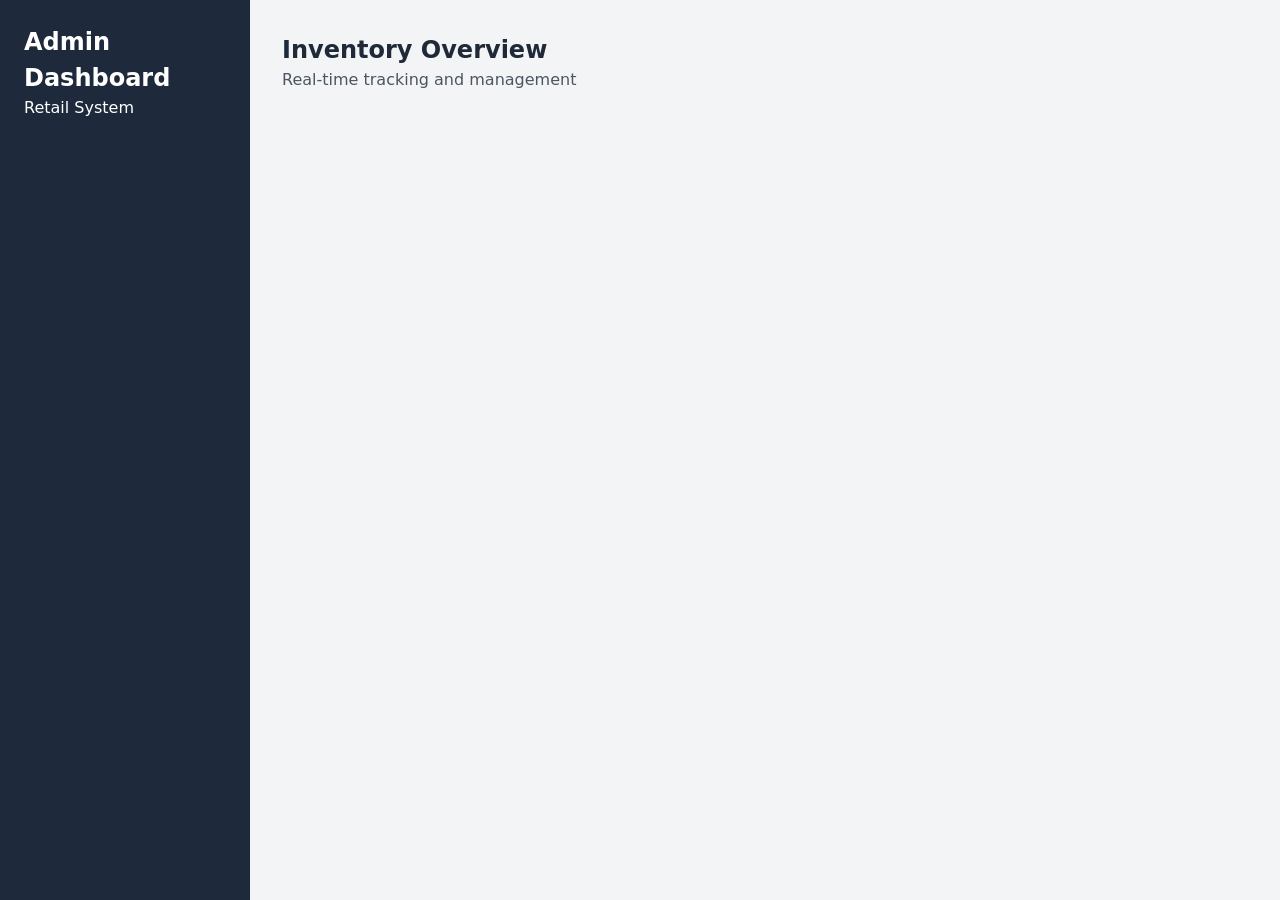
==== admin.html @ 1908fc45 "feat: create HTML layout and base CSS for user and admin pannel" ====
<!DOCTYPE html>
<html lang="en">
<head>
    <meta charset="UTF-8">
    <meta name="viewport" content="width=device-width, initial-scale=1.0">
    <title>Admin Dashboard</title>
    <link rel="stylesheet" href="style.css">
</head>
<body>
    <div class="admin-layout">
        <aside class="sidebar">     
            <div>
                <h2>Admin Dashboard</h2>
                <p>Retail System</p>
            </div>
        </aside> 
        <!-- aside represent the portion of doc that is indirectly related to main content -->
        <main class="admin-main">
            <header>
                <h2>Inventory Overview</h2>
                <p style="color:var(--text-secondary);">Real-time tracking and management</p>
                <!-- color which define in css is call here by use var()function  -->
            </header>
        </main>

    </div>
    <script src="admin.js"></script>
</body>
</html>
---- style.css ----
@import url('https://fonts.googleapis.com/css2?family=Roboto:wght@300;400;500;700&display=swap');
/*  theme variables */
/* :(This selector combination is used to build flexible, maintainable dark/light themes while keeping a seamless default fallback.) */
/* bg means background color */
/* text means text color */
/* --( The browser registers it as a custom variable that you can reuse later using the var() function) */
/* An accent color is the brand color or primary action color of your website which draw user's attention */



:root,[data-theme="light"]{
    --bg-primary: #ffffff;
    --bg-secondary: #f3f4f6;
    --text-primary:#1f2937;
    --text-secondary:#4b5563;
    --accent:#c4542f;
    --accent-light:rgba(196,84,47,0.1);
    --surface:#f8f9fa;
    --border:#dee2e6;
    --nav-admin:#1e293b;
    --shadow:0 4px 6px -1px rgba(0,0,0,0.05),0 2px 4px -1px rgba(0,0,0,0.03);
    --radius-sm:6px;
    --radius-md:12px;
    --radius-lg:24px;
    --font-sans:'Noto Sans',system-ui, -apple-system,sans-serif;
    --status-success:#10b981;
    --status-warning:#f59e0b;
    --status-danger:#ef4444;
}

[data-theme="dark"] {  
  --bg-primary: #1a1a2e;  
  --bg-secondary: #0f0f1b;  
  --text-primary: #e0e0e0;  
  --text-secondary: #9ca3af;  
  --accent: #d4714f;  
  --accent-light: rgba(212, 113, 79, 0.15);  
  --surface: #16213e;  
  --border: #2a3a5e;  
  --nav-admin: #020617; 
  --shadow: 0 10px 15px -3px rgba(0, 0, 0, 0.3), 0 4px 6px -2px rgba(0, 0, 0, 0.2);  
}

/* Global Reset */
* { box-sizing: border-box; margin: 0; padding: 0; }
body { 
  font-family: var(--font-sans); 
  background-color: var(--bg-secondary); 
  color: var(--text-primary); 
  line-height: 1.5; 
  transition: background-color 0.3s, color 0.3s; 
}
a { text-decoration: none; color: inherit; }
button { cursor: pointer; font-family: inherit; border: none; }
input, select { font-family: inherit; }

/* Navbar */
.top-nav { 
  display: flex; justify-content: space-between; align-items: center; 
  padding: 1rem 2rem; background-color: var(--bg-primary); 
  border-bottom: 1px solid var(--border); 
}
.nav-brand { font-size: 1.25rem; font-weight: 700; color: var(--accent); }
.nav-links { display: flex; gap: 1.5rem; align-items: center; }
.nav-links a { color: var(--text-secondary); font-weight: 500; transition: color 0.2s; }
.nav-links a:hover, .nav-links a.active { color: var(--accent); }

/* Buttons */
.btn-primary { 
  background-color: var(--accent); color: white; 
  padding: 0.75rem 1.5rem; border-radius: var(--radius-sm); 
  font-weight: 600; display: flex; align-items: center; gap: 0.5rem; 
  transition: opacity 0.2s;
}
.btn-primary:hover { opacity: 0.9; }
.btn-outline { 
  border: 1px solid var(--border); background: transparent; 
  color: var(--text-primary); padding: 0.5rem 1rem; 
  border-radius: var(--radius-sm); display: flex; 
  align-items: center; gap: 0.5rem;
}

/* User Layout */
.user-layout { padding: 2rem; max-width: 1400px; margin: 0 auto; }
.top-section { display: grid; grid-template-columns: 1fr 2fr; gap: 2rem; margin-bottom: 2rem; }
.hero-card { 
  background: linear-gradient(135deg, var(--accent), #e86a45); 
  color: white; padding: 2rem; border-radius: var(--radius-md); 
  display: flex; flex-direction: column; justify-content: space-between; 
}
.hero-number { font-size: 3.5rem; font-weight: 700; margin-top: 2rem; }
.form-card { 
  background-color: var(--surface); padding: 2rem; 
  border-radius: var(--radius-md); border: 1px solid var(--border); 
}
.form-grid { display: grid; grid-template-columns: 1fr 1fr; gap: 1.5rem; margin-top: 1.5rem; }
.input-group { display: flex; flex-direction: column; gap: 0.5rem; }
.input-group label { font-size: 0.875rem; color: var(--text-secondary); }
.input-group input, .input-group select { 
  padding: 0.75rem; background-color: var(--bg-primary); 
  border: 1px solid var(--border); border-radius: var(--radius-sm); 
  color: var(--text-primary); 
}
.input-group.full-width { grid-column: 1 / -1; }
.error-msg { color: var(--status-danger); font-size: 0.75rem; display: none; margin-top: -0.25rem; }

/* Grid Cards */
.inventory-header { display: flex; justify-content: space-between; align-items: center; margin-bottom: 1.5rem; }
.grid-container { display: grid; grid-template-columns: repeat(auto-fill, minmax(280px, 1fr)); gap: 1.5rem; }
.item-card { 
  background-color: var(--surface); border-radius: var(--radius-md); 
  border: 1px solid var(--border); overflow: hidden; 
  transition: transform 0.2s; box-shadow: var(--shadow);
}
.item-card:hover { transform: translateY(-5px); }
.item-img { width: 100%; height: 200px; object-fit: cover; background-color: var(--bg-secondary); }
.item-details { padding: 1.5rem; }
.badge { padding: 0.25rem 0.75rem; border-radius: 99px; font-size: 0.75rem; font-weight: 600; display: inline-block; }
.badge.in-stock { background-color: rgba(16, 185, 129, 0.1); color: var(--status-success); }
.badge.low-stock { background-color: rgba(245, 158, 11, 0.1); color: var(--status-warning); }
.badge.discontinued { background-color: rgba(239, 68, 68, 0.1); color: var(--status-danger); }
.stock-bar-container { height: 6px; background-color: var(--bg-secondary); border-radius: 3px; margin-top: 1rem; overflow: hidden;}
.stock-bar { height: 100%; background-color: var(--accent); }

/* Admin Layout */
.admin-layout { display: flex; min-height: 100vh; }
.sidebar { 
  width: 250px; background-color: var(--nav-admin); 
  color: white; padding: 1.5rem; display: flex; flex-direction: column; 
}
.sidebar-links { margin-top: 2rem; display: flex; flex-direction: column; gap: 0.5rem; flex-grow: 1; }
.sidebar-links a { 
  padding: 0.75rem 1rem; border-radius: var(--radius-sm); 
  display: flex; align-items: center; gap: 0.75rem; 
  color: #94a3b8; transition: 0.2s; 
}
.sidebar-links a:hover, .sidebar-links a.active { background-color: var(--accent); color: white; }
.admin-main { flex-grow: 1; padding: 2rem; display: flex; flex-direction: column; gap: 2rem; }

/* Admin Stats & Tables */
.stats-row { display: grid; grid-template-columns: repeat(3, 1fr); gap: 1.5rem; }
.stat-card { 
  background-color: var(--surface); border: 1px solid var(--border); 
  padding: 1.5rem; border-radius: var(--radius-md); 
  display: flex; align-items: center; gap: 1.5rem; 
}
.stat-icon { 
  width: 48px; height: 48px; border-radius: var(--radius-sm); 
  background-color: var(--accent-light); color: var(--accent); 
  display: flex; align-items: center; justify-content: center; 
}
.table-container { 
  background-color: var(--surface); border: 1px solid var(--border); 
  border-radius: var(--radius-md); overflow: auto; 
}
table { width: 100%; border-collapse: collapse; text-align: left; }
th, td { padding: 1rem 1.5rem; border-bottom: 1px solid var(--border); }
th { color: var(--text-secondary); font-size: 0.875rem; text-transform: uppercase; letter-spacing: 0.05em; }
.action-btn { background: none; color: var(--text-secondary); padding: 0.5rem; transition: color 0.2s; }
.action-btn:hover { color: var(--accent); }
.action-btn.delete-btn:hover { color: var(--status-danger); }

/* Modal & Utilities */
dialog { 
  margin: auto; padding: 2rem; border: 1px solid var(--border); 
  border-radius: var(--radius-md); background-color: var(--surface); 
  color: var(--text-primary); width: 100%; max-width: 500px; 
}
dialog::backdrop { background-color: rgba(0, 0, 0, 0.5); backdrop-filter: blur(2px); }
.loading { text-align: center; padding: 3rem; color: var(--text-secondary); display: none; }
.spin { animation: spin 1s linear infinite; }
@keyframes spin { 100% { transform: rotate(360deg); } }
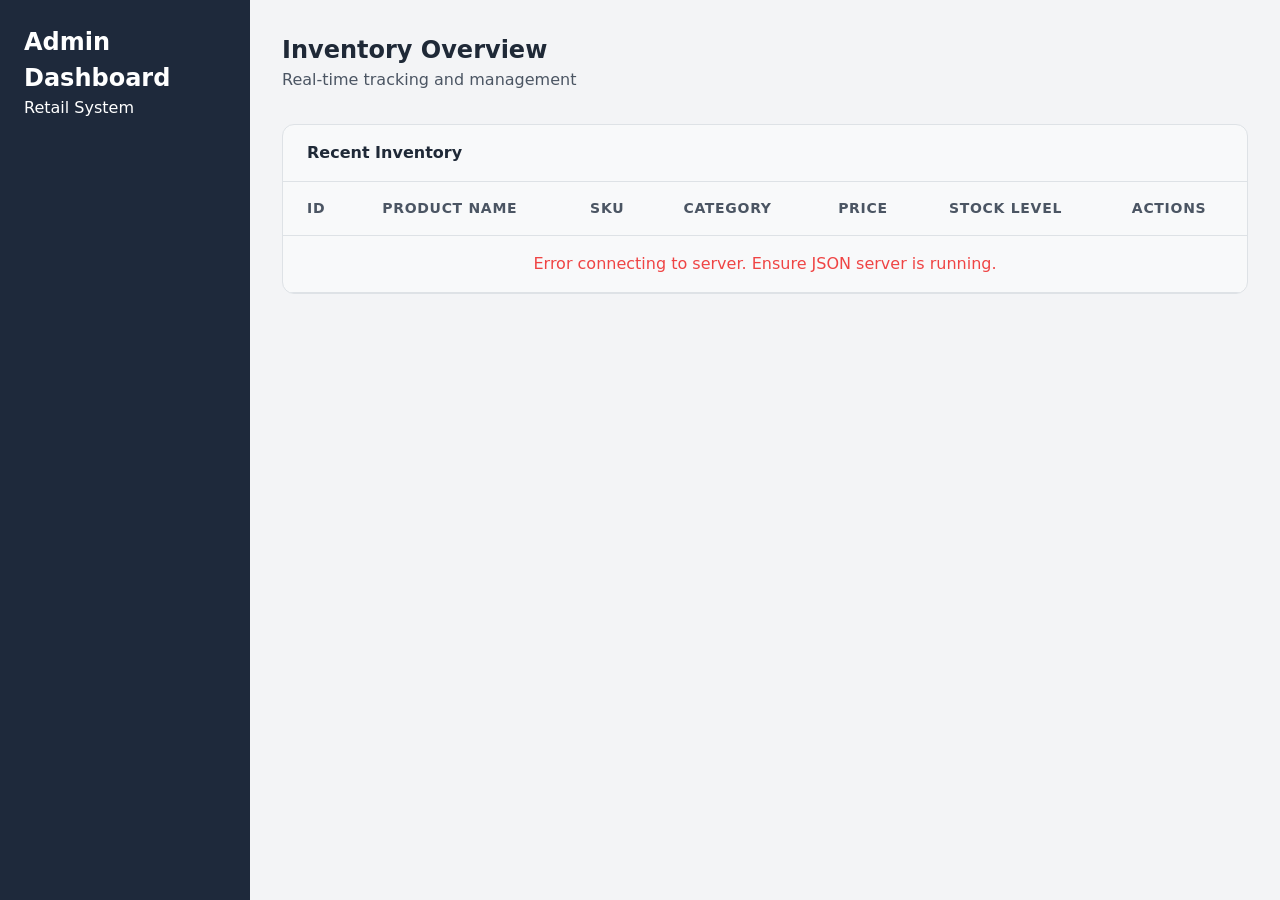
==== commit 28b1c19b: "feature:display admin inventory list and implementation with delete operation" ====
--- a/admin.html
+++ b/admin.html
@@ -21,6 +21,25 @@
                 <p style="color:var(--text-secondary);">Real-time tracking and management</p>
                 <!-- color which define in css is call here by use var()function  -->
             </header>
+            <section class="table-container">
+                <div style="padding: 1rem 1.5rem; border-bottom:1px solid var(--border);">
+                    <h3 style="font-size: 1rem;">Recent Inventory</h3>
+                </div>
+                <table>
+                    <thead>
+                        <tr>
+                            <th>ID</th>
+                            <th>Product Name</th>
+                            <th>SKU</th>
+                            <th>Category</th>
+                            <th>Price</th>
+                            <th>Stock Level</th>
+                            <th>Actions</th>
+                        </tr>
+                    </thead>
+                    <tbody id="admin-tbody"></tbody>
+                </table>
+            </section>
         </main>
 
     </div>
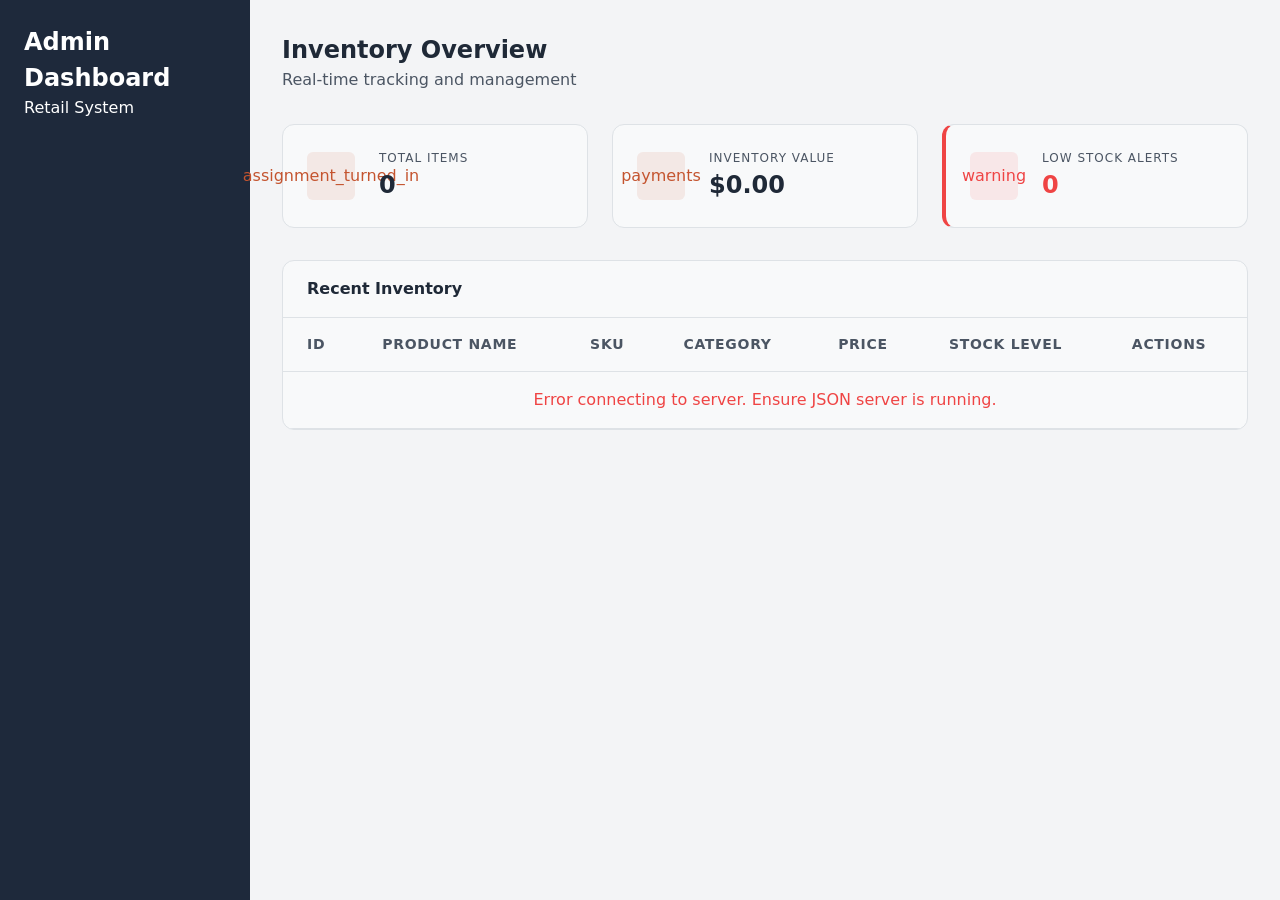
==== commit f42b2625: "feat: calculate and display summary statistics on admin dashboard" ====
--- a/admin.html
+++ b/admin.html
@@ -21,6 +21,31 @@
                 <p style="color:var(--text-secondary);">Real-time tracking and management</p>
                 <!-- color which define in css is call here by use var()function  -->
             </header>
+            <section class="stats-row">
+                <div class="stat-card">
+                    <div class="stat-icon"><span class="material-symbols-outlined">assignment_turned_in</span></div>
+                    <div>
+                        <div style="font-size: 0.75rem; color: var(--text-secondary); text-transform: uppercase; letter-spacing: 1px;">Total Items</div>
+                        <div style="font-size: 1.5rem; font-weight: 700;" id="stat-total-items">0</div>
+                    </div>
+                </div>
+                <div class="stat-card">
+                    <div class="stat-icon"><span class="material-symbols-outlined">payments</span></div>
+                    <div>
+                        <div style="font-size: 0.75rem; color: var(--text-secondary); text-transform: uppercase; letter-spacing: 1px;">Inventory Value</div>
+                        <div style="font-size: 1.5rem; font-weight: 700;" id="stat-total-value">$0.00</div>
+                    </div>
+                </div>
+                <div class="stat-card" style="border-left: 4px solid var(--status-danger);">
+                    <div class="stat-icon" style="background: rgba(239, 68, 68, 0.1); color: var(--status-danger);">
+                        <span class="material-symbols-outlined">warning</span>
+                    </div>
+                    <div>
+                        <div style="font-size: 0.75rem; color: var(--text-secondary); text-transform: uppercase; letter-spacing: 1px;">Low Stock Alerts</div>
+                        <div style="font-size: 1.5rem; font-weight: 700; color: var(--status-danger);" id="stat-low-stock">0</div>
+                    </div>
+                </div>
+            </section>
             <section class="table-container">
                 <div style="padding: 1rem 1.5rem; border-bottom:1px solid var(--border);">
                     <h3 style="font-size: 1rem;">Recent Inventory</h3>
@@ -43,6 +68,29 @@
         </main>
 
     </div>
+    <dialog id="edit-modal">
+        <h3 style="margin-bottom: 1.5rem;">Edit Inventory Item</h3>
+        <form id="edit-form" class="form-grid" style="margin-top:0;">
+            <input type="hidden" id="edit-id">
+            
+            <div class="input-group full-width">
+                <label>Item Name</label>
+                <input type="text" id="edit-name" required>
+            </div>
+            <div class="input-group">
+                <label>Price ($)</label>
+                <input type="number" step="0.01" id="edit-price" required>
+            </div>
+            <div class="input-group">
+                <label>Quantity</label>
+                <input type="number" id="edit-stock" required>
+            </div>
+            <div class="input-group full-width" style="flex-direction: row; justify-content: flex-end; gap: 1rem; margin-top: 1rem;">
+                <button type="button" class="btn-outline" onclick="document.getElementById('edit-modal').close()">Cancel</button>
+                <button type="submit" class="btn-primary">Save Changes</button>
+            </div>
+        </form>
+    </dialog>
     <script src="admin.js"></script>
 </body>
 </html>
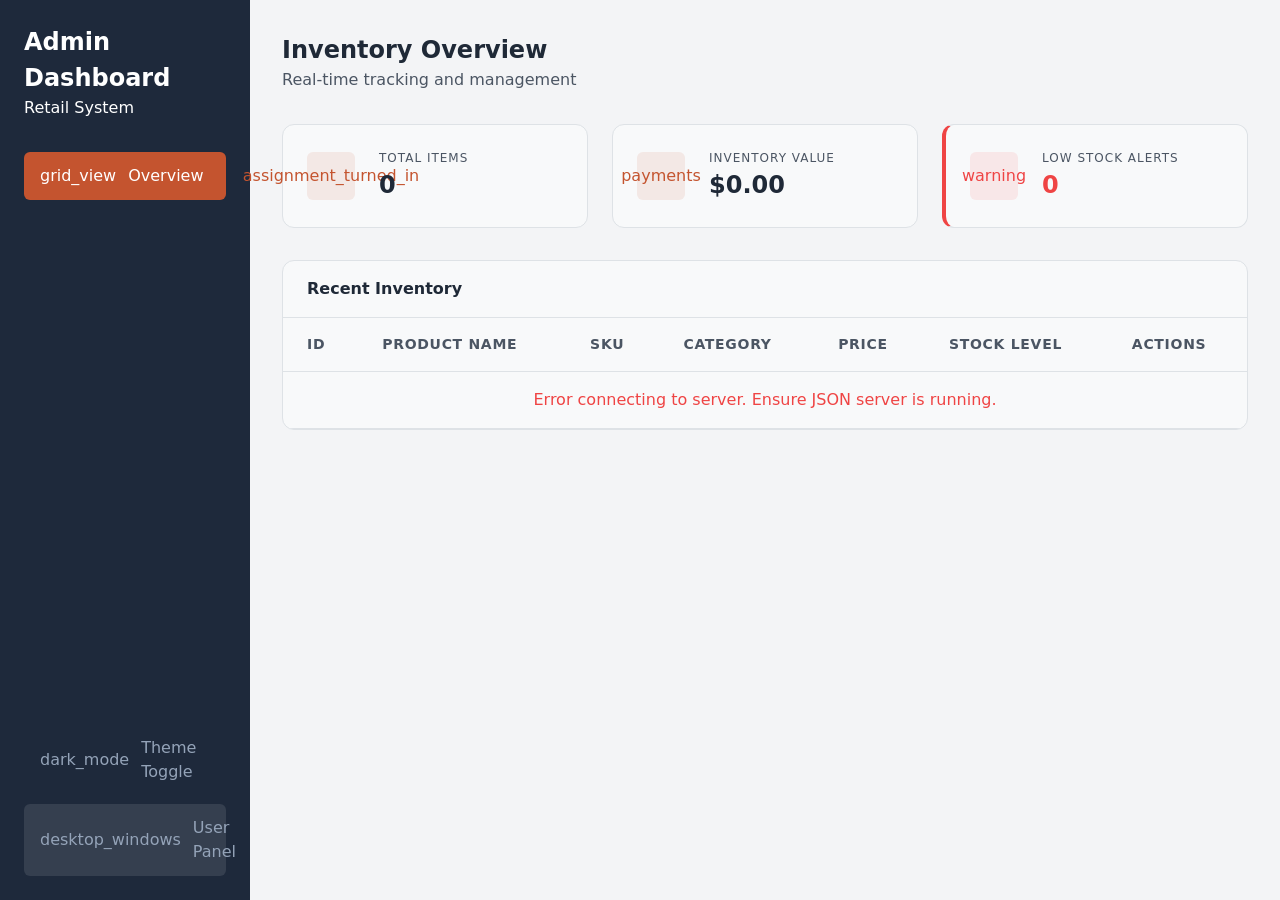
==== commit 8a6279e4: "feat: implement persistent dark mode toggle for bonus marks" ====
--- a/admin.html
+++ b/admin.html
@@ -13,6 +13,16 @@
                 <h2>Admin Dashboard</h2>
                 <p>Retail System</p>
             </div>
+            <nav class="sidebar-links">
+                <a href="#" class="active"><span class="material-symbols-outlined">grid_view</span> Overview</a>
+                <div style="flex-grow: 1;"></div>
+                
+                <a href="#" id="admin-theme-toggle">
+                    <span class="material-symbols-outlined" id="admin-theme-icon">dark_mode</span> Theme Toggle
+                </a>
+                
+                <a href="index.html" style="background: rgba(255,255,255,0.1);"><span class="material-symbols-outlined">desktop_windows</span> User Panel</a>
+            </nav>
         </aside> 
         <!-- aside represent the portion of doc that is indirectly related to main content -->
         <main class="admin-main">
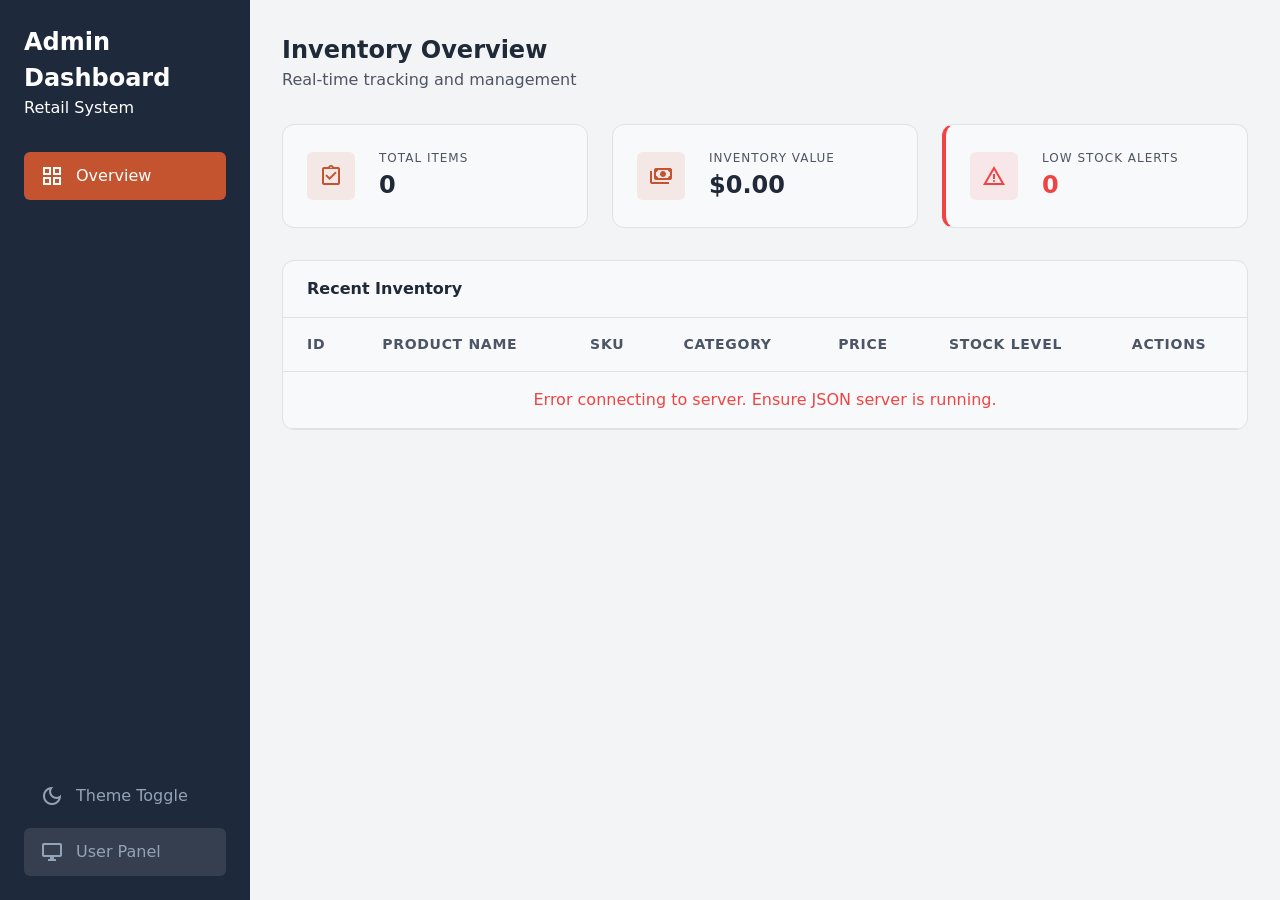
==== commit 8936659c: "chore: cleaned and finalized project files." ====
--- a/admin.html
+++ b/admin.html
@@ -1,64 +1,75 @@
 <!DOCTYPE html>
 <html lang="en">
+
 <head>
     <meta charset="UTF-8">
     <meta name="viewport" content="width=device-width, initial-scale=1.0">
     <title>Admin Dashboard</title>
+    <link
+        href="https://fonts.googleapis.com/css2?family=Material+Symbols+Outlined:opsz,wght,FILL,GRAD@20..48,100..700,0..1,-50..200"
+        rel="stylesheet" />
     <link rel="stylesheet" href="style.css">
 </head>
+
 <body>
     <div class="admin-layout">
-        <aside class="sidebar">     
+        <!-- Sidebar Navigation -->
+        <aside class="sidebar">
             <div>
                 <h2>Admin Dashboard</h2>
                 <p>Retail System</p>
             </div>
             <nav class="sidebar-links">
                 <a href="#" class="active"><span class="material-symbols-outlined">grid_view</span> Overview</a>
-                <div style="flex-grow: 1;"></div>
-                
+                <div class="flex-spacer"></div>
+
                 <a href="#" id="admin-theme-toggle">
                     <span class="material-symbols-outlined" id="admin-theme-icon">dark_mode</span> Theme Toggle
                 </a>
-                
-                <a href="index.html" style="background: rgba(255,255,255,0.1);"><span class="material-symbols-outlined">desktop_windows</span> User Panel</a>
+
+                <a href="index.html" class="nav-user-panel"><span
+                        class="material-symbols-outlined">desktop_windows</span> User Panel</a>
             </nav>
-        </aside> 
-        <!-- aside represent the portion of doc that is indirectly related to main content -->
+        </aside>
+        
+        <!-- Main Content Area -->
         <main class="admin-main">
             <header>
                 <h2>Inventory Overview</h2>
-                <p style="color:var(--text-secondary);">Real-time tracking and management</p>
-                <!-- color which define in css is call here by use var()function  -->
+                <p class="header-subtitle">Real-time tracking and management</p>
             </header>
             <section class="stats-row">
                 <div class="stat-card">
                     <div class="stat-icon"><span class="material-symbols-outlined">assignment_turned_in</span></div>
                     <div>
-                        <div style="font-size: 0.75rem; color: var(--text-secondary); text-transform: uppercase; letter-spacing: 1px;">Total Items</div>
-                        <div style="font-size: 1.5rem; font-weight: 700;" id="stat-total-items">0</div>
+                        <div class="stat-label">
+                            Total Items</div>
+                        <div class="stat-value" id="stat-total-items">0</div>
                     </div>
                 </div>
                 <div class="stat-card">
                     <div class="stat-icon"><span class="material-symbols-outlined">payments</span></div>
                     <div>
-                        <div style="font-size: 0.75rem; color: var(--text-secondary); text-transform: uppercase; letter-spacing: 1px;">Inventory Value</div>
-                        <div style="font-size: 1.5rem; font-weight: 700;" id="stat-total-value">$0.00</div>
+                        <div class="stat-label">
+                            Inventory Value</div>
+                        <div class="stat-value" id="stat-total-value">$0.00</div>
                     </div>
                 </div>
-                <div class="stat-card" style="border-left: 4px solid var(--status-danger);">
-                    <div class="stat-icon" style="background: rgba(239, 68, 68, 0.1); color: var(--status-danger);">
+                <div class="stat-card stat-alert">
+                    <div class="stat-icon alert-icon">
                         <span class="material-symbols-outlined">warning</span>
                     </div>
                     <div>
-                        <div style="font-size: 0.75rem; color: var(--text-secondary); text-transform: uppercase; letter-spacing: 1px;">Low Stock Alerts</div>
-                        <div style="font-size: 1.5rem; font-weight: 700; color: var(--status-danger);" id="stat-low-stock">0</div>
+                        <div class="stat-label">
+                            Low Stock Alerts</div>
+                        <div class="stat-value text-danger"
+                            id="stat-low-stock">0</div>
                     </div>
                 </div>
             </section>
             <section class="table-container">
-                <div style="padding: 1rem 1.5rem; border-bottom:1px solid var(--border);">
-                    <h3 style="font-size: 1rem;">Recent Inventory</h3>
+                <div class="table-header">
+                    <h3 class="table-title">Recent Inventory</h3>
                 </div>
                 <table>
                     <thead>
@@ -78,11 +89,13 @@
         </main>
 
     </div>
+    
+    <!-- Edit Item Modal -->
     <dialog id="edit-modal">
-        <h3 style="margin-bottom: 1.5rem;">Edit Inventory Item</h3>
-        <form id="edit-form" class="form-grid" style="margin-top:0;">
+        <h3 class="modal-title">Edit Inventory Item</h3>
+        <form id="edit-form" class="form-grid modal-form">
             <input type="hidden" id="edit-id">
-            
+
             <div class="input-group full-width">
                 <label>Item Name</label>
                 <input type="text" id="edit-name" required>
@@ -95,12 +108,14 @@
                 <label>Quantity</label>
                 <input type="number" id="edit-stock" required>
             </div>
-            <div class="input-group full-width" style="flex-direction: row; justify-content: flex-end; gap: 1rem; margin-top: 1rem;">
-                <button type="button" class="btn-outline" onclick="document.getElementById('edit-modal').close()">Cancel</button>
+            <div class="input-group full-width form-actions">
+                <button type="button" class="btn-outline"
+                    onclick="document.getElementById('edit-modal').close()">Cancel</button>
                 <button type="submit" class="btn-primary">Save Changes</button>
             </div>
         </form>
     </dialog>
     <script src="admin.js"></script>
 </body>
+
 </html>
--- a/style.css
+++ b/style.css
@@ -1,172 +1,613 @@
-@import url('https://fonts.googleapis.com/css2?family=Roboto:wght@300;400;500;700&display=swap');
-/*  theme variables */
-/* :(This selector combination is used to build flexible, maintainable dark/light themes while keeping a seamless default fallback.) */
-/* bg means background color */
-/* text means text color */
-/* --( The browser registers it as a custom variable that you can reuse later using the var() function) */
-/* An accent color is the brand color or primary action color of your website which draw user's attention */
-
-
-
-:root,[data-theme="light"]{
-    --bg-primary: #ffffff;
-    --bg-secondary: #f3f4f6;
-    --text-primary:#1f2937;
-    --text-secondary:#4b5563;
-    --accent:#c4542f;
-    --accent-light:rgba(196,84,47,0.1);
-    --surface:#f8f9fa;
-    --border:#dee2e6;
-    --nav-admin:#1e293b;
-    --shadow:0 4px 6px -1px rgba(0,0,0,0.05),0 2px 4px -1px rgba(0,0,0,0.03);
-    --radius-sm:6px;
-    --radius-md:12px;
-    --radius-lg:24px;
-    --font-sans:'Noto Sans',system-ui, -apple-system,sans-serif;
-    --status-success:#10b981;
-    --status-warning:#f59e0b;
-    --status-danger:#ef4444;
-}
-
-[data-theme="dark"] {  
-  --bg-primary: #1a1a2e;  
-  --bg-secondary: #0f0f1b;  
-  --text-primary: #e0e0e0;  
-  --text-secondary: #9ca3af;  
-  --accent: #d4714f;  
-  --accent-light: rgba(212, 113, 79, 0.15);  
-  --surface: #16213e;  
-  --border: #2a3a5e;  
-  --nav-admin: #020617; 
-  --shadow: 0 10px 15px -3px rgba(0, 0, 0, 0.3), 0 4px 6px -2px rgba(0, 0, 0, 0.2);  
+@import url("https://fonts.googleapis.com/css2?family=Roboto:wght@300;400;500;700&display=swap");
+
+:root,
+[data-theme="light"] {
+  --bg-primary: #ffffff;
+  --bg-secondary: #f3f4f6;
+  --text-primary: #1f2937;
+  --text-secondary: #4b5563;
+  --accent: #c4542f;
+  --accent-light: rgba(196, 84, 47, 0.1);
+  --surface: #f8f9fa;
+  --border: #dee2e6;
+  --nav-admin: #1e293b;
+  --shadow: 0 4px 8px rgba(0, 0, 0, 0.1);
+  --radius-sm: 6px;
+  --radius-md: 12px;
+  --radius-lg: 24px;
+  --font-sans: "Noto Sans", system-ui, sans-serif;
+  --status-success: #10b981;
+  --status-success-bg: #d9efe7;
+  --status-warning: #f59e0b;
+  --status-warning-bg: #fcf3d3;
+  --status-danger: #ef4444;
+  --status-danger-bg: #f6d7d7;
+}
+
+[data-theme="dark"] {
+  --bg-primary: #1a1a2e;
+  --bg-secondary: #0f0f1b;
+  --text-primary: #e0e0e0;
+  --text-secondary: #9ca3af;
+  --accent: #d4714f;
+  --accent-light: rgba(212, 113, 79, 0.15);
+  --surface: #16213e;
+  --border: #2a3a5e;
+  --nav-admin: #020617;
+  --shadow: 0 4px 8px rgba(0, 0, 0, 0.3);
 }
 
 /* Global Reset */
-* { box-sizing: border-box; margin: 0; padding: 0; }
-body { 
-  font-family: var(--font-sans); 
-  background-color: var(--bg-secondary); 
-  color: var(--text-primary); 
-  line-height: 1.5; 
-  transition: background-color 0.3s, color 0.3s; 
-}
-a { text-decoration: none; color: inherit; }
-button { cursor: pointer; font-family: inherit; border: none; }
-input, select { font-family: inherit; }
+* {
+  box-sizing: border-box;
+  margin: 0;
+  padding: 0;
+}
+
+body {
+  font-family: var(--font-sans);
+  background-color: var(--bg-secondary);
+  color: var(--text-primary);
+  line-height: 1.5;
+  transition:
+    background-color 0.3s,
+    color 0.3s;
+}
+
+a {
+  text-decoration: none;
+  color: inherit;
+}
+
+button {
+  cursor: pointer;
+  font-family: inherit;
+  border: none;
+}
+
+input,
+select {
+  font-family: inherit;
+}
 
 /* Navbar */
-.top-nav { 
-  display: flex; justify-content: space-between; align-items: center; 
-  padding: 1rem 2rem; background-color: var(--bg-primary); 
-  border-bottom: 1px solid var(--border); 
-}
-.nav-brand { font-size: 1.25rem; font-weight: 700; color: var(--accent); }
-.nav-links { display: flex; gap: 1.5rem; align-items: center; }
-.nav-links a { color: var(--text-secondary); font-weight: 500; transition: color 0.2s; }
-.nav-links a:hover, .nav-links a.active { color: var(--accent); }
+.top-nav {
+  display: flex;
+  justify-content: space-between;
+  align-items: center;
+  padding: 1rem 2rem;
+  background-color: var(--bg-primary);
+  border-bottom: 1px solid var(--border);
+}
+
+.nav-brand {
+  font-size: 1.25rem;
+  font-weight: 700;
+  color: var(--accent);
+}
+
+.nav-links {
+  display: flex;
+  gap: 1.5rem;
+  align-items: center;
+}
+
+.nav-links a {
+  color: white;
+  font-weight: 500;
+  transition: color 0.2s;
+}
+
+.nav-links a:hover,
+.nav-links a.active {
+  color: var(--text-secondary);
+}
 
 /* Buttons */
-.btn-primary { 
-  background-color: var(--accent); color: white; 
-  padding: 0.75rem 1.5rem; border-radius: var(--radius-sm); 
-  font-weight: 600; display: flex; align-items: center; gap: 0.5rem; 
+.btn-primary {
+  background-color: var(--accent);
+  color: white;
+  padding: 0.75rem 1.5rem;
+  border-radius: var(--radius-sm);
+  font-weight: 600;
+  display: flex;
+  align-items: center;
+  gap: 0.5rem;
   transition: opacity 0.2s;
 }
-.btn-primary:hover { opacity: 0.9; }
-.btn-outline { 
-  border: 1px solid var(--border); background: transparent; 
-  color: var(--text-primary); padding: 0.5rem 1rem; 
-  border-radius: var(--radius-sm); display: flex; 
-  align-items: center; gap: 0.5rem;
+
+.btn-primary:hover {
+  opacity: 0.9;
+}
+
+.btn-outline {
+  border: 1px solid var(--border);
+  background: transparent;
+  color: var(--text-primary);
+  padding: 0.5rem 1rem;
+  border-radius: var(--radius-sm);
+  display: flex;
+  align-items: center;
+  gap: 0.5rem;
 }
 
 /* User Layout */
-.user-layout { padding: 2rem; max-width: 1400px; margin: 0 auto; }
-.top-section { display: grid; grid-template-columns: 1fr 2fr; gap: 2rem; margin-bottom: 2rem; }
-.hero-card { 
-  background: linear-gradient(135deg, var(--accent), #e86a45); 
-  color: white; padding: 2rem; border-radius: var(--radius-md); 
-  display: flex; flex-direction: column; justify-content: space-between; 
-}
-.hero-number { font-size: 3.5rem; font-weight: 700; margin-top: 2rem; }
-.form-card { 
-  background-color: var(--surface); padding: 2rem; 
-  border-radius: var(--radius-md); border: 1px solid var(--border); 
-}
-.form-grid { display: grid; grid-template-columns: 1fr 1fr; gap: 1.5rem; margin-top: 1.5rem; }
-.input-group { display: flex; flex-direction: column; gap: 0.5rem; }
-.input-group label { font-size: 0.875rem; color: var(--text-secondary); }
-.input-group input, .input-group select { 
-  padding: 0.75rem; background-color: var(--bg-primary); 
-  border: 1px solid var(--border); border-radius: var(--radius-sm); 
-  color: var(--text-primary); 
-}
-.input-group.full-width { grid-column: 1 / -1; }
-.error-msg { color: var(--status-danger); font-size: 0.75rem; display: none; margin-top: -0.25rem; }
+.user-layout {
+  padding: 2rem;
+  max-width: 1400px;
+  margin: 0 auto;
+}
+
+.top-section {
+  display: grid;
+  grid-template-columns: 1fr 2fr;
+  gap: 2rem;
+  margin-bottom: 2rem;
+}
+
+.hero-card {
+  background: linear-gradient(135deg, var(--accent), #e86a45);
+  color: white;
+  padding: 2rem;
+  border-radius: var(--radius-md);
+  display: flex;
+  flex-direction: column;
+  justify-content: space-between;
+}
+
+.hero-number {
+  font-size: 3.5rem;
+  font-weight: 700;
+  margin-top: 2rem;
+}
+
+.form-card {
+  background-color: var(--surface);
+  padding: 2rem;
+  border-radius: var(--radius-md);
+  border: 1px solid var(--border);
+}
+
+.form-grid {
+  display: grid;
+  grid-template-columns: 1fr 1fr;
+  gap: 1.5rem;
+  margin-top: 1.5rem;
+}
+
+.input-group {
+  display: flex;
+  flex-direction: column;
+  gap: 0.5rem;
+}
+
+.input-group label {
+  font-size: 0.875rem;
+  color: var(--text-secondary);
+}
+
+.input-group input,
+.input-group select {
+  padding: 0.75rem;
+  background-color: var(--bg-primary);
+  border: 1px solid var(--border);
+  border-radius: var(--radius-sm);
+  color: var(--text-primary);
+}
+
+.input-group.full-width {
+  grid-column: 1 / -1;
+}
+
+.error-msg {
+  color: var(--status-danger);
+  font-size: 0.75rem;
+  display: none;
+  margin-top: -0.25rem;
+}
 
 /* Grid Cards */
-.inventory-header { display: flex; justify-content: space-between; align-items: center; margin-bottom: 1.5rem; }
-.grid-container { display: grid; grid-template-columns: repeat(auto-fill, minmax(280px, 1fr)); gap: 1.5rem; }
-.item-card { 
-  background-color: var(--surface); border-radius: var(--radius-md); 
-  border: 1px solid var(--border); overflow: hidden; 
-  transition: transform 0.2s; box-shadow: var(--shadow);
-}
-.item-card:hover { transform: translateY(-5px); }
-.item-img { width: 100%; height: 200px; object-fit: cover; background-color: var(--bg-secondary); }
-.item-details { padding: 1.5rem; }
-.badge { padding: 0.25rem 0.75rem; border-radius: 99px; font-size: 0.75rem; font-weight: 600; display: inline-block; }
-.badge.in-stock { background-color: rgba(16, 185, 129, 0.1); color: var(--status-success); }
-.badge.low-stock { background-color: rgba(245, 158, 11, 0.1); color: var(--status-warning); }
-.badge.discontinued { background-color: rgba(239, 68, 68, 0.1); color: var(--status-danger); }
-.stock-bar-container { height: 6px; background-color: var(--bg-secondary); border-radius: 3px; margin-top: 1rem; overflow: hidden;}
-.stock-bar { height: 100%; background-color: var(--accent); }
+.inventory-header {
+  display: flex;
+  justify-content: space-between;
+  align-items: center;
+  margin-bottom: 1.5rem;
+}
+
+.grid-container {
+  display: grid;
+  grid-template-columns: repeat(auto-fill, minmax(280px, 1fr));
+  gap: 1.5rem;
+}
+
+.item-card {
+  background-color: var(--surface);
+  border-radius: var(--radius-md);
+  border: 1px solid var(--border);
+  overflow: hidden;
+  transition: transform 0.2s;
+  box-shadow: var(--shadow);
+}
+
+.item-card:hover {
+  transform: translateY(-5px);
+}
+
+.item-img {
+  width: 100%;
+  height: 200px;
+  object-fit: cover;
+  background-color: var(--bg-secondary);
+}
+
+.item-details {
+  padding: 1.5rem;
+}
+
+.badge {
+  padding: 0.25rem 0.75rem;
+  border-radius: 99px;
+  font-size: 0.75rem;
+  font-weight: 600;
+  display: inline-block;
+}
+
+.badge.in-stock {
+  background-color: var(--status-success-bg);
+  color: var(--status-success);
+}
+
+.badge.low-stock {
+  background-color: var(--status-warning-bg);
+  color: var(--status-warning);
+}
+
+.badge.discontinued {
+  background-color: var(--status-danger-bg);
+  color: var(--status-danger);
+}
+
+.stock-bar-container {
+  height: 6px;
+  background-color: var(--bg-secondary);
+  border-radius: 3px;
+  margin-top: 1rem;
+  overflow: hidden;
+}
+
+.stock-bar {
+  height: 100%;
+  background-color: var(--accent);
+}
 
 /* Admin Layout */
-.admin-layout { display: flex; min-height: 100vh; }
-.sidebar { 
-  width: 250px; background-color: var(--nav-admin); 
-  color: white; padding: 1.5rem; display: flex; flex-direction: column; 
-}
-.sidebar-links { margin-top: 2rem; display: flex; flex-direction: column; gap: 0.5rem; flex-grow: 1; }
-.sidebar-links a { 
-  padding: 0.75rem 1rem; border-radius: var(--radius-sm); 
-  display: flex; align-items: center; gap: 0.75rem; 
-  color: #94a3b8; transition: 0.2s; 
-}
-.sidebar-links a:hover, .sidebar-links a.active { background-color: var(--accent); color: white; }
-.admin-main { flex-grow: 1; padding: 2rem; display: flex; flex-direction: column; gap: 2rem; }
+.admin-layout {
+  display: flex;
+  min-height: 100vh;
+}
+
+.sidebar {
+  width: 250px;
+  background-color: var(--nav-admin);
+  color: white;
+  padding: 1.5rem;
+  display: flex;
+  flex-direction: column;
+}
+
+.sidebar-links {
+  margin-top: 2rem;
+  display: flex;
+  flex-direction: column;
+  gap: 0.5rem;
+  flex-grow: 1;
+}
+
+.sidebar-links a {
+  padding: 0.75rem 1rem;
+  border-radius: var(--radius-sm);
+  display: flex;
+  align-items: center;
+  gap: 0.75rem;
+  color: #94a3b8;
+  transition: 0.2s;
+}
+
+.sidebar-links a:hover,
+.sidebar-links a.active {
+  background-color: var(--accent);
+  color: white;
+}
+
+.admin-main {
+  flex-grow: 1;
+  padding: 2rem;
+  display: flex;
+  flex-direction: column;
+  gap: 2rem;
+}
 
 /* Admin Stats & Tables */
-.stats-row { display: grid; grid-template-columns: repeat(3, 1fr); gap: 1.5rem; }
-.stat-card { 
-  background-color: var(--surface); border: 1px solid var(--border); 
-  padding: 1.5rem; border-radius: var(--radius-md); 
-  display: flex; align-items: center; gap: 1.5rem; 
-}
-.stat-icon { 
-  width: 48px; height: 48px; border-radius: var(--radius-sm); 
-  background-color: var(--accent-light); color: var(--accent); 
-  display: flex; align-items: center; justify-content: center; 
-}
-.table-container { 
-  background-color: var(--surface); border: 1px solid var(--border); 
-  border-radius: var(--radius-md); overflow: auto; 
-}
-table { width: 100%; border-collapse: collapse; text-align: left; }
-th, td { padding: 1rem 1.5rem; border-bottom: 1px solid var(--border); }
-th { color: var(--text-secondary); font-size: 0.875rem; text-transform: uppercase; letter-spacing: 0.05em; }
-.action-btn { background: none; color: var(--text-secondary); padding: 0.5rem; transition: color 0.2s; }
-.action-btn:hover { color: var(--accent); }
-.action-btn.delete-btn:hover { color: var(--status-danger); }
+.stats-row {
+  display: grid;
+  grid-template-columns: repeat(3, 1fr);
+  gap: 1.5rem;
+}
+
+.stat-card {
+  background-color: var(--surface);
+  border: 1px solid var(--border);
+  padding: 1.5rem;
+  border-radius: var(--radius-md);
+  display: flex;
+  align-items: center;
+  gap: 1.5rem;
+}
+
+.stat-icon {
+  width: 48px;
+  height: 48px;
+  border-radius: var(--radius-sm);
+  background-color: var(--accent-light);
+  color: var(--accent);
+  display: flex;
+  align-items: center;
+  justify-content: center;
+}
+
+.table-container {
+  background-color: var(--surface);
+  border: 1px solid var(--border);
+  border-radius: var(--radius-md);
+  overflow: auto;
+}
+
+table {
+  width: 100%;
+  border-collapse: collapse;
+  text-align: left;
+}
+
+th,
+td {
+  padding: 1rem 1.5rem;
+  border-bottom: 1px solid var(--border);
+}
+
+th {
+  color: var(--text-secondary);
+  font-size: 0.875rem;
+  text-transform: uppercase;
+  letter-spacing: 0.05em;
+}
+
+.action-btn {
+  background: none;
+  color: var(--text-secondary);
+  padding: 0.5rem;
+  transition: color 0.2s;
+}
+
+.action-btn:hover {
+  color: var(--accent);
+}
+
+.action-btn.delete-btn:hover {
+  color: var(--status-danger);
+}
 
 /* Modal & Utilities */
-dialog { 
-  margin: auto; padding: 2rem; border: 1px solid var(--border); 
-  border-radius: var(--radius-md); background-color: var(--surface); 
-  color: var(--text-primary); width: 100%; max-width: 500px; 
-}
-dialog::backdrop { background-color: rgba(0, 0, 0, 0.5); backdrop-filter: blur(2px); }
-.loading { text-align: center; padding: 3rem; color: var(--text-secondary); display: none; }
-.spin { animation: spin 1s linear infinite; }
-@keyframes spin { 100% { transform: rotate(360deg); } }+dialog {
+  margin: auto;
+  padding: 2rem;
+  border: 1px solid var(--border);
+  border-radius: var(--radius-md);
+  background-color: var(--surface);
+  color: var(--text-primary);
+  width: 100%;
+  max-width: 500px;
+}
+
+dialog::backdrop {
+  background-color: rgba(0, 0, 0, 0.5);
+  backdrop-filter: blur(2px);
+}
+
+.loading {
+  text-align: center;
+  padding: 3rem;
+  color: var(--text-secondary);
+  display: none;
+}
+
+.spin {
+  animation: spin 1s linear infinite;
+}
+
+@keyframes spin {
+  100% {
+    transform: rotate(360deg);
+  }
+}
+
+/* Utility Classes */
+.flex-spacer {
+  flex-grow: 1;
+}
+
+.nav-user-panel {
+  background: rgba(255, 255, 255, 0.1);
+}
+
+.header-subtitle {
+  color: var(--text-secondary);
+}
+
+.stat-label {
+  font-size: 0.75rem;
+  color: var(--text-secondary);
+  text-transform: uppercase;
+  letter-spacing: 1px;
+}
+
+.stat-value {
+  font-size: 1.5rem;
+  font-weight: 700;
+}
+
+.stat-card.stat-alert {
+  border-left: 4px solid var(--status-danger);
+}
+
+.stat-icon.alert-icon {
+  background: rgba(239, 68, 68, 0.1);
+  color: var(--status-danger);
+}
+
+.text-danger {
+  color: var(--status-danger);
+}
+
+.table-header {
+  padding: 1rem 1.5rem;
+  border-bottom: 1px solid var(--border);
+}
+
+.table-title {
+  font-size: 1rem;
+}
+
+.modal-title {
+  margin-bottom: 1.5rem;
+}
+
+.modal-form {
+  margin-top: 0;
+}
+
+.form-actions {
+  flex-direction: row;
+  justify-content: flex-end;
+  gap: 1rem;
+  margin-top: 1rem;
+}
+
+.hero-label {
+  font-size: 0.875rem;
+  text-transform: uppercase;
+}
+
+.form-header {
+  display: flex;
+  justify-content: space-between;
+  align-items: center;
+}
+
+.badge.badge-secondary {
+  background: var(--bg-secondary);
+}
+
+.mt-1 {
+  margin-top: 1rem;
+}
+
+.filter-group {
+  flex-direction: row;
+  align-items: center;
+  gap: 1rem;
+}
+
+.auto-width {
+  width: auto;
+}
+
+/* Dynamic JS Classes */
+.error-message {
+  text-align: center;
+  color: var(--status-danger);
+}
+.empty-message {
+  text-align: center;
+  color: var(--text-secondary);
+  padding: 2rem;
+}
+.id-cell {
+  font-family: monospace;
+  color: var(--text-secondary);
+}
+.product-cell {
+  display: flex;
+  align-items: center;
+  gap: 1rem;
+  font-weight: 500;
+}
+.product-image {
+  width: 40px;
+  height: 40px;
+  border-radius: 6px;
+  object-fit: cover;
+}
+.category-badge {
+  background: var(--bg-secondary);
+  padding: 0.25rem 0.75rem;
+  border-radius: 99px;
+  font-size: 0.75rem;
+}
+.price-cell {
+  font-weight: 600;
+}
+.badge-success {
+  background: rgba(16, 185, 129, 0.1);
+  color: var(--status-success);
+}
+.badge-danger {
+  background: rgba(239, 68, 68, 0.1);
+  color: var(--status-danger);
+}
+.badge-warning {
+  background: rgba(245, 158, 11, 0.1);
+  color: var(--status-warning);
+}
+.error-message-grid {
+  color: var(--status-danger);
+  grid-column: 1/-1;
+}
+.empty-message-grid {
+  color: var(--text-secondary);
+  grid-column: 1/-1;
+}
+.item-card-header {
+  display: flex;
+  justify-content: space-between;
+  align-items: start;
+  margin-bottom: 0.5rem;
+}
+.item-category-label {
+  font-size: 0.75rem;
+  color: var(--text-secondary);
+  text-transform: uppercase;
+}
+.item-title {
+  margin-bottom: 0.25rem;
+}
+.item-pricing {
+  display: flex;
+  justify-content: space-between;
+  align-items: center;
+  margin-top: 1rem;
+}
+.item-sku {
+  font-size: 0.875rem;
+  color: var(--text-secondary);
+}
+.item-price-val {
+  font-weight: 700;
+  color: var(--text-primary);
+}
+.item-stock-info {
+  display: flex;
+  justify-content: space-between;
+  font-size: 0.75rem;
+  color: var(--text-secondary);
+  margin-top: 0.25rem;
+}
